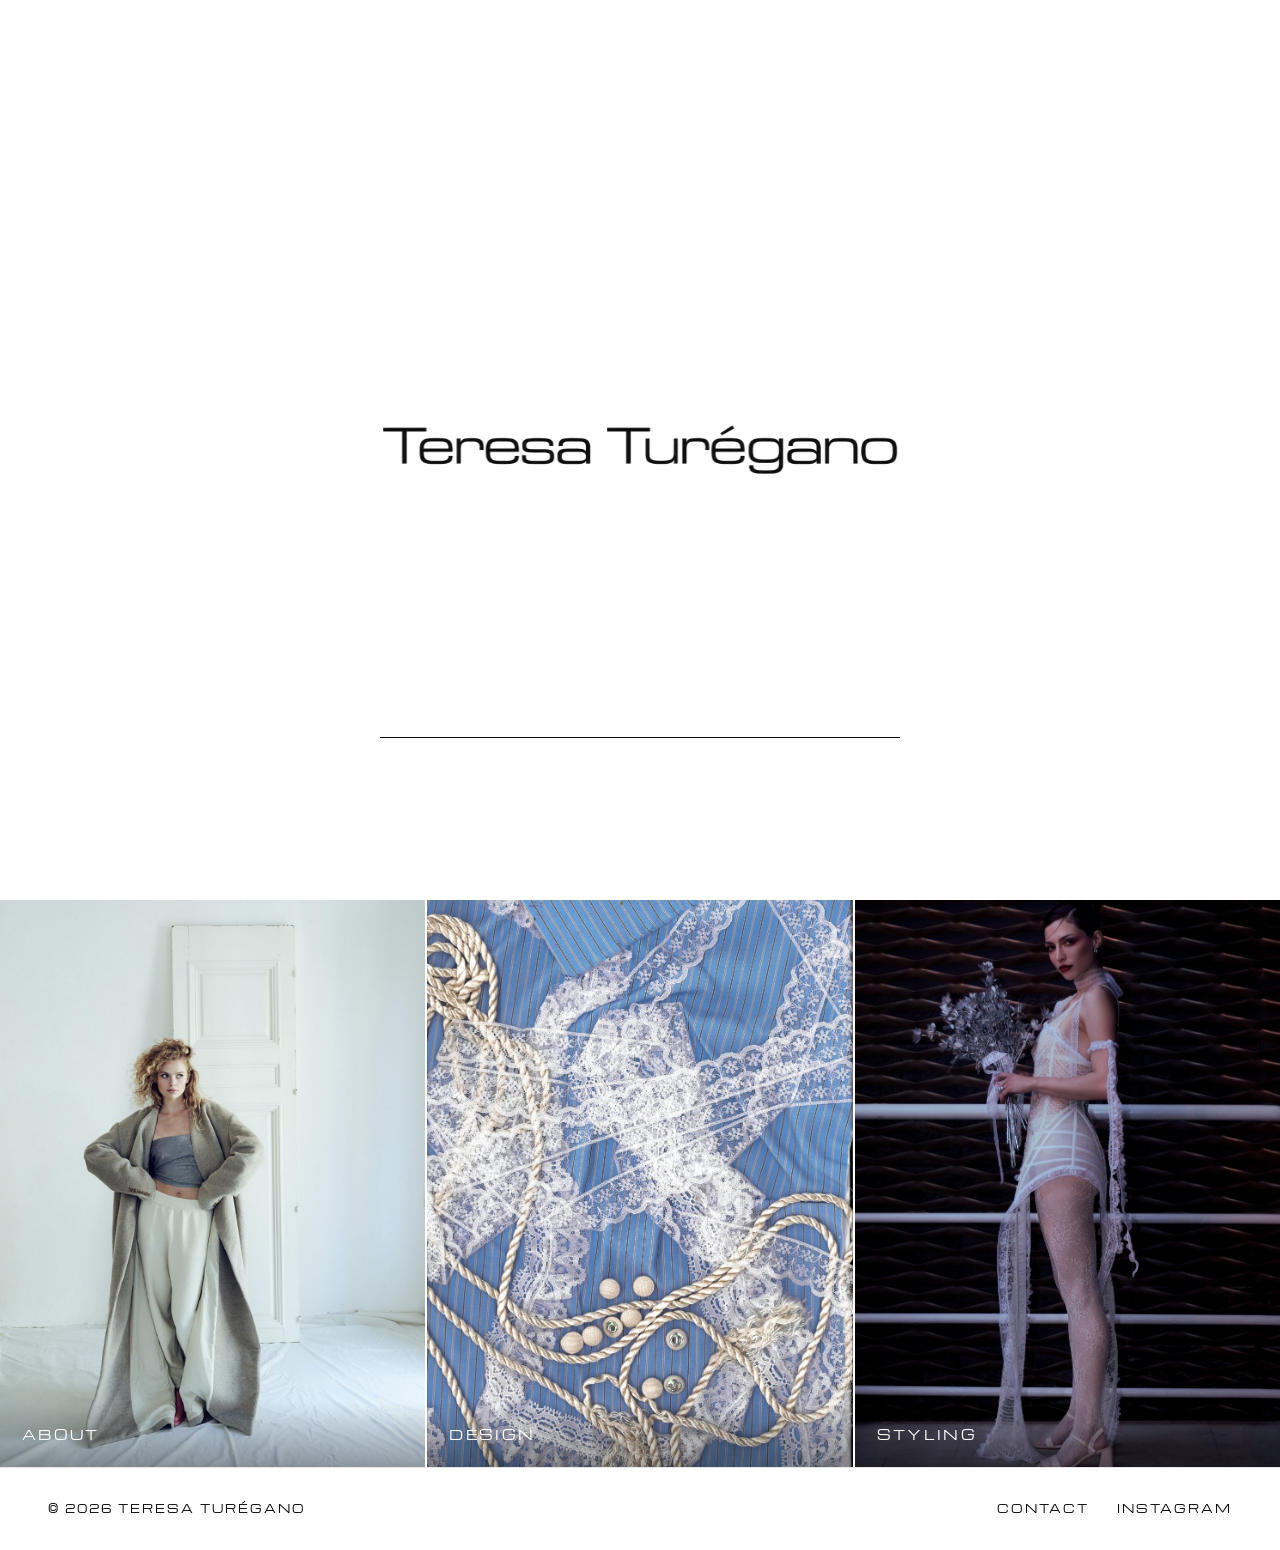
==== index.html @ 261fe831 "Add files via upload" ====
<!doctype html>
<html lang="es">
<head>
  <meta charset="utf-8">
  <meta name="viewport" content="width=device-width, initial-scale=1">
  <title>Teresa Turégano</title>
  <meta name="description" content="Teresa Turégano — creativa, diseñadora y estilista. Reinterpreta lo que ya existe para crear algo nuevo.">
  <link rel="icon" href="assets/img/favicon.png">
  <link rel="preconnect" href="https://fonts.googleapis.com">
  <link rel="preconnect" href="https://fonts.gstatic.com" crossorigin>
  <link href="https://fonts.googleapis.com/css2?family=Inter:wght@300;400&family=Michroma&display=swap" rel="stylesheet">
  <link rel="stylesheet" href="assets/css/style.css">
</head>
<body>

  <!-- Intro: logo de carga -->
  <div class="intro" aria-hidden="true">
    <img src="assets/img/logo-negro.png" alt="">
    <div class="intro__bar"></div>
  </div>

  <header class="header header--over">
    <a class="header__logo" href="index.html" aria-label="Teresa Turégano — inicio">
      <img src="assets/img/logo-negro.png" alt="Teresa Turégano">
    </a>
    <nav class="nav">
      <a class="label" href="about.html">About</a>
      <a class="label" href="design.html">Design</a>
      <a class="label" href="styling.html">Styling</a>
    </nav>
  </header>

  <!-- Vídeo a pantalla completa en bucle -->
  <section class="hero">
    <!-- Imagen de respaldo mientras no haya vídeo -->
    <img class="hero__poster" src="https://picsum.photos/seed/tt-hero/1920/1080?grayscale" alt="">
    <!-- SUSTITUIR: coloca tu vídeo en assets/video/hero.mp4 (y opcionalmente hero.webm) -->
    <video autoplay muted loop playsinline preload="auto" poster="https://picsum.photos/seed/tt-hero/1920/1080?grayscale">
      <source src="assets/video/hero.webm" type="video/webm">
      <source src="assets/video/hero.mp4" type="video/mp4">
    </video>
    <img class="hero__logo" src="assets/img/logo-blanco.png" alt="Teresa Turégano">
    <span class="hero__scroll label">Scroll</span>
  </section>

  <!-- Tres secciones -->
  <section class="sections">
    <a class="tile" href="about.html">
      <img src="assets/img/home/about.jpg" alt="About — Teresa Turégano">
      <div class="tile__name"><span class="label">About</span></div>
    </a>
    <a class="tile" href="design.html">
      <img src="assets/img/home/design.jpg" alt="Design — Teresa Turégano">
      <div class="tile__name"><span class="label">Design</span></div>
    </a>
    <a class="tile" href="styling.html">
      <img src="assets/img/home/styling.jpg" alt="Styling — Teresa Turégano">
      <div class="tile__name"><span class="label">Styling</span></div>
    </a>
  </section>

  <footer class="footer">
    <span class="label">© <span data-year>2026</span> Teresa Turégano</span>
    <div class="footer__links">
      <a class="label" href="mailto:teresagarciaturegano@gmail.com">Contact</a>
      <a class="label" href="https://www.instagram.com/teresa.turegano_estudio/" target="_blank" rel="noopener">Instagram</a>
    </div>
  </footer>

  <script src="assets/js/main.js"></script>
</body>
</html>
---- assets/css/style.css ----
/* =========================================================
   TERESA TURÉGANO — estilos
   ========================================================= */
:root {
  --bg: #ffffff;
  --fg: #0a0a0a;
  --muted: #8a8a8a;
  --line: #e6e6e6;
  --gutter: clamp(16px, 4vw, 48px);
  --display: "Michroma", "Eurostile", sans-serif;
  --text: "Inter", "Helvetica Neue", Arial, sans-serif;
  --ease: cubic-bezier(.65, 0, .35, 1);
}

*, *::before, *::after { box-sizing: border-box; }
html { -webkit-text-size-adjust: 100%; }
body {
  margin: 0;
  background: var(--bg);
  color: var(--fg);
  font-family: var(--text);
  font-weight: 300;
  font-size: 15px;
  line-height: 1.6;
  -webkit-font-smoothing: antialiased;
}
img, video { display: block; max-width: 100%; }
a { color: inherit; text-decoration: none; }

.label {
  font-family: var(--display);
  font-size: 11px;
  letter-spacing: .18em;
  text-transform: uppercase;
}
.muted { color: var(--muted); }

/* ---------- INTRO / CARGA ---------- */
.intro {
  position: fixed; inset: 0; z-index: 100;
  background: var(--bg);
  display: grid; place-items: center;
  transition: opacity .9s var(--ease), visibility .9s;
}
.intro img {
  width: min(62vw, 520px);
  opacity: 0;
  animation: introLogo 2.2s var(--ease) forwards;
}
.intro__bar {
  position: absolute; left: 50%; bottom: 18%;
  width: min(62vw, 520px); height: 1px;
  transform: translateX(-50%);
  background: var(--line); overflow: hidden;
}
.intro__bar::after {
  content: ""; position: absolute; inset: 0;
  background: var(--fg);
  transform: scaleX(0); transform-origin: left;
  animation: introBar 2.2s var(--ease) forwards;
}
.intro.is-done { opacity: 0; visibility: hidden; }
@keyframes introLogo {
  0% { opacity: 0; letter-spacing: 0; filter: blur(6px); transform: scale(.97); }
  45%, 100% { opacity: 1; filter: blur(0); transform: scale(1); }
}
@keyframes introBar { to { transform: scaleX(1); } }
body.is-loading { overflow: hidden; }

/* ---------- CABECERA ---------- */
.header {
  position: fixed; top: 0; left: 0; right: 0; z-index: 50;
  display: flex; align-items: center; justify-content: space-between;
  padding: 22px var(--gutter);
  background: rgba(255,255,255,.92);
  backdrop-filter: blur(8px);
  transition: background .4s, color .4s;
}
.header__logo img { height: 14px; width: auto; }
.header__logo .logo-w { display: none; }
.nav { display: flex; gap: clamp(18px, 3vw, 40px); }
.nav a { position: relative; padding: 4px 0; }
.nav a::after {
  content: ""; position: absolute; left: 0; right: 0; bottom: 0; height: 1px;
  background: currentColor; transform: scaleX(0); transform-origin: right;
  transition: transform .4s var(--ease);
}
.nav a:hover::after, .nav a[aria-current="page"]::after { transform: scaleX(1); transform-origin: left; }

/* cabecera transparente sobre el vídeo (home) */
.header--over { background: transparent; backdrop-filter: none; color: #fff; }
.header--over .header__logo { opacity: 0; pointer-events: none; transition: opacity .4s; }
.header--over.is-solid { background: rgba(255,255,255,.92); backdrop-filter: blur(8px); color: var(--fg); }
.header--over.is-solid .header__logo { opacity: 1; pointer-events: auto; }

/* ---------- HERO VÍDEO ---------- */
.hero {
  position: relative; height: 100vh; height: 100svh;
  overflow: hidden; background: #111;
}
.hero video, .hero__poster {
  position: absolute; inset: 0; width: 100%; height: 100%; object-fit: cover;
}
.hero::after { content: ""; position: absolute; inset: 0; background: rgba(0,0,0,.18); }
.hero__logo {
  position: absolute; z-index: 2; left: 50%; top: 50%;
  width: min(70vw, 560px);
  transform: translate(-50%, -50%);
}
.hero__scroll {
  position: absolute; z-index: 2; bottom: 28px; left: 50%;
  transform: translateX(-50%); color: #fff;
}

/* ---------- SECCIONES HOME ---------- */
.sections {
  display: grid; grid-template-columns: repeat(3, 1fr);
  gap: 2px; background: var(--bg);
}
.tile { position: relative; display: block; overflow: hidden; aspect-ratio: 3 / 4; background: #eee; }
.tile img {
  width: 100%; height: 100%; object-fit: cover;
  transition: transform 1.2s var(--ease);
}
.tile:hover img { transform: scale(1.04); }
.tile__name {
  position: absolute; left: 0; right: 0; bottom: 0;
  padding: 22px; color: #fff;
  display: flex; justify-content: space-between; align-items: end;
  background: linear-gradient(transparent, rgba(0,0,0,.35));
}
.tile__name .label { font-size: 13px; }

/* ---------- PÁGINAS INTERNAS ---------- */
main.page { padding: 140px var(--gutter) 80px; }
.page-title {
  font-family: var(--display); font-weight: 400;
  font-size: clamp(26px, 4.4vw, 56px);
  letter-spacing: .02em; line-height: 1.1;
  margin: 0 0 clamp(40px, 7vw, 96px);
}

/* about */
.about { display: grid; grid-template-columns: 5fr 6fr; gap: clamp(32px, 6vw, 96px); align-items: start; }
.about__img { aspect-ratio: 4 / 5; object-fit: cover; width: 100%; filter: grayscale(1); }
.about__text p.lead {
  font-size: clamp(20px, 2.4vw, 30px); line-height: 1.35; font-weight: 300;
  margin: 0 0 32px;
}
.about__meta { border-top: 1px solid var(--line); padding-top: 24px; display: grid; gap: 10px; }
.about__meta div { display: flex; justify-content: space-between; gap: 16px; }

/* subnav */
.subnav { display: flex; gap: 28px; flex-wrap: wrap; margin-bottom: 64px; }
.subnav a { color: var(--muted); transition: color .3s; }
.subnav a:hover { color: var(--fg); }

/* bloques */
.block { padding: 48px 0 96px; border-top: 1px solid var(--line); scroll-margin-top: 90px; }
.block__head {
  display: flex; justify-content: space-between; align-items: baseline;
  gap: 16px; flex-wrap: wrap; margin-bottom: 40px;
}
.block__title { font-family: var(--display); font-weight: 400; font-size: clamp(18px, 2.2vw, 26px); margin: 0; letter-spacing: .04em; }
.block__intro { max-width: 520px; margin: -16px 0 40px; color: var(--muted); }

/* rejilla de colecciones / trabajos */
.grid { display: grid; grid-template-columns: repeat(3, 1fr); gap: clamp(16px, 2vw, 28px); }
.grid--4 { grid-template-columns: repeat(4, 1fr); }
.card figure { margin: 0; overflow: hidden; background: #f2f2f2; aspect-ratio: 3 / 4; }
.card img { width: 100%; height: 100%; object-fit: cover; transition: transform 1.2s var(--ease); }
.card:hover img { transform: scale(1.04); }
.card__cap { display: flex; justify-content: space-between; gap: 12px; padding-top: 12px; }
.card__cap span:first-child { font-weight: 400; }

/* proyecto destacado */
.featured { display: grid; grid-template-columns: 7fr 5fr; gap: clamp(24px, 4vw, 64px); align-items: end; margin-bottom: 96px; }
.featured__media { display: grid; grid-template-columns: 2fr 1fr; gap: 12px; }
.featured__media img { width: 100%; height: 100%; object-fit: cover; aspect-ratio: 3 / 4; background: #f2f2f2; }
.featured__media img:first-child { grid-row: span 2; aspect-ratio: auto; height: 100%; }
.featured h2 { font-family: var(--display); font-weight: 400; font-size: clamp(22px, 2.8vw, 36px); line-height: 1.2; margin: 16px 0 24px; }
.stats { display: flex; gap: 40px; border-top: 1px solid var(--line); padding-top: 20px; margin: 28px 0; }
.stats strong { display: block; font-family: var(--display); font-weight: 400; font-size: clamp(28px, 3.4vw, 44px); line-height: 1; margin-bottom: 8px; }

/* lista (videoclips / alfombra roja) */
.list { border-top: 1px solid var(--line); }
.list li { list-style: none; }
.row {
  display: grid; grid-template-columns: 1fr 1fr auto; gap: 16px; align-items: center;
  padding: 22px 0; border-bottom: 1px solid var(--line);
  transition: padding .4s var(--ease);
}
.row:hover { padding-left: 12px; }
.row__title { font-size: clamp(17px, 1.8vw, 22px); font-weight: 400; }
ul.list { padding: 0; margin: 0; }

/* ---------- PIE ---------- */
.footer {
  display: flex; justify-content: space-between; align-items: center; gap: 16px; flex-wrap: wrap;
  padding: 32px var(--gutter);
  border-top: 1px solid var(--line);
}
.footer a:hover { color: var(--muted); }


/* ---------- PIE: enlaces ---------- */
.footer__links { display: flex; gap: 28px; }

/* ---------- DESIGN: rejillas extra ---------- */
.grid--2 { grid-template-columns: repeat(2, 1fr); }
.subnav--small { margin: -8px 0 48px; gap: 22px; }
.subblock { padding-top: 24px; margin-bottom: 72px; scroll-margin-top: 90px; }
.subblock:last-child { margin-bottom: 0; }
.subblock__title { margin: 0 0 24px; font-weight: 400; }
.product figure { margin: 0; overflow: hidden; background: #f2f2f2; aspect-ratio: 3 / 4; }
.product img { width: 100%; height: 100%; object-fit: cover; transition: transform 1.2s var(--ease); }
.product:hover img { transform: scale(1.04); }
.product__name { font-weight: 400; font-size: 15px; margin: 14px 0 4px; }
.product__desc { margin: 0; color: var(--muted); font-size: 13px; line-height: 1.5; max-width: 34ch; }

/* ---------- PÁGINA DE COLECCIÓN ---------- */
.back { display: inline-block; margin-bottom: 40px; transition: color .3s; }
.back:hover { color: var(--fg); }
.collection {
  display: grid; grid-template-columns: 5fr 6fr; gap: clamp(32px, 6vw, 96px);
  align-items: center; margin-bottom: clamp(64px, 10vw, 140px);
}
.collection__title {
  font-family: var(--display); font-weight: 400;
  font-size: clamp(28px, 4.2vw, 56px); line-height: 1.1; letter-spacing: .02em;
  margin: 16px 0 28px; text-wrap: balance;
}
.collection__text p { max-width: 44ch; margin: 0; font-size: 16px; }
.collection__cover { margin: 0; aspect-ratio: 4 / 5; overflow: hidden; background: #f2f2f2; }
.collection__cover img { width: 100%; height: 100%; object-fit: cover; }

.gallery { display: grid; grid-template-columns: repeat(2, 1fr); gap: clamp(12px, 1.6vw, 24px); }
.gallery figure { margin: 0; overflow: hidden; background: #f2f2f2; }
.gallery img { width: 100%; height: 100%; object-fit: cover; }
.g-v { aspect-ratio: 3 / 4; }
.g-h { grid-column: 1 / -1; aspect-ratio: 3 / 2; }
.g-v--single { grid-column: 1 / -1; justify-self: center; width: calc(50% - clamp(12px, 1.6vw, 24px) / 2); }

@media (max-width: 900px) {
  .grid--2 { grid-template-columns: repeat(2, 1fr); }
  .collection { grid-template-columns: 1fr; }
  .collection__cover { order: -1; }
}
@media (max-width: 560px) {
  .grid--2 { grid-template-columns: 1fr; }
  .gallery { grid-template-columns: 1fr; }
  .g-v--single { width: 100%; }
}


/* ---------- ENCAJE EN PANTALLA ---------- */
/* Tarjetas e imágenes caben enteras (imagen + título) en la pantalla */
.grid--2 .card figure { aspect-ratio: auto; height: clamp(300px, calc(100svh - 340px), 700px); }
.collection__cover { aspect-ratio: auto; height: clamp(320px, calc(100svh - 200px), 820px); }
.g-v { aspect-ratio: auto; height: clamp(300px, calc(100svh - 140px), 900px); }
.g-h { aspect-ratio: auto; height: clamp(220px, calc(100svh - 140px), 900px); }

/* ---------- ENTRADAS CON FOTO (videoclips, alfombras rojas, apariciones) ---------- */
.entry { display: grid; grid-template-columns: 7fr 5fr; gap: clamp(24px, 4vw, 64px); align-items: end; }
.entry + .entry { margin-top: 64px; }
.entry__media { margin: 0; overflow: hidden; background: #f2f2f2; aspect-ratio: 16 / 9; max-height: calc(100svh - 200px); }
.entry__media--v { aspect-ratio: 3 / 4; height: clamp(300px, calc(100svh - 200px), 760px); width: auto; max-width: 100%; justify-self: end; }
.entry__media img { width: 100%; height: 100%; object-fit: cover; }
.entry__text { display: grid; gap: 10px; align-content: end; min-width: 0; }
.entry__text p { margin: 0; }
.entry__title { font-family: var(--display); font-weight: 400; font-size: clamp(20px, 2.2vw, 28px); line-height: 1.25; margin: 4px 0 0; text-wrap: balance; }
.entry__note {
  display: flex; align-items: baseline; gap: 18px; max-width: 46ch;
  margin-top: 18px !important; padding-top: 16px; border-top: 1px solid var(--line);
}
.entry__rank { font-family: var(--display); font-size: clamp(26px, 3vw, 40px); line-height: 1; white-space: nowrap; }
@media (max-width: 900px) {
  .entry { grid-template-columns: 1fr; }
  .entry__media--v { justify-self: start; }
}

/* ---------- APARICIÓN ---------- */
.reveal { opacity: 0; transform: translateY(24px); transition: opacity 1s var(--ease), transform 1s var(--ease); }
.reveal.is-in { opacity: 1; transform: none; }

/* ---------- RESPONSIVE ---------- */
@media (max-width: 900px) {
  .sections { grid-template-columns: 1fr; }
  .tile { aspect-ratio: 4 / 3; }
  .grid, .grid--4 { grid-template-columns: repeat(2, 1fr); }
  .about, .featured, .entry { grid-template-columns: 1fr; }
}
@media (max-width: 560px) {
  .header { padding: 18px var(--gutter); }
  .header__logo img { height: 11px; }
  .nav { gap: 16px; }
  .nav .label { font-size: 10px; letter-spacing: .12em; }
  .grid, .grid--4 { grid-template-columns: 1fr; }
  .row { grid-template-columns: 1fr; gap: 4px; }
  main.page { padding-top: 110px; }
}
@media (prefers-reduced-motion: reduce) {
  *, *::before, *::after { animation-duration: .01ms !important; transition-duration: .01ms !important; }
}
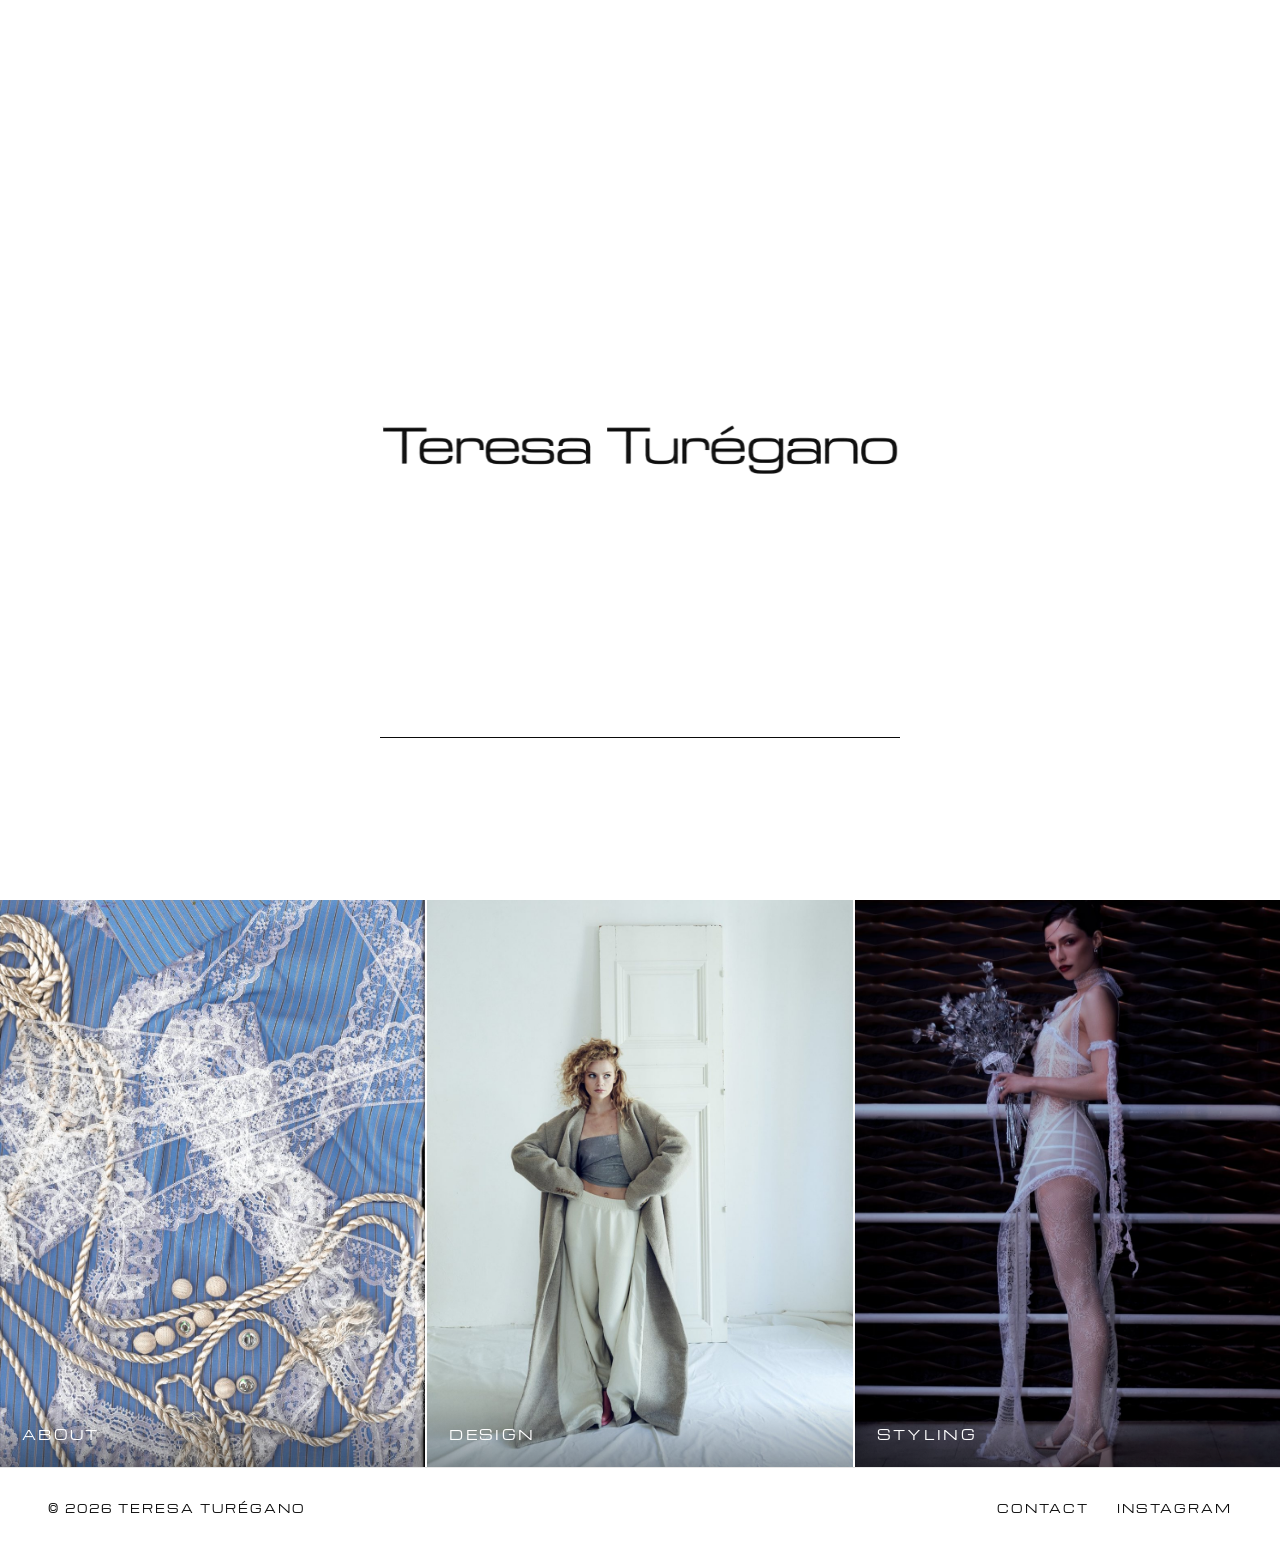
==== commit 1d76318d: "Add files via upload" ====
--- a/index.html
+++ b/index.html
@@ -46,14 +46,14 @@
   <!-- Tres secciones -->
   <section class="sections">
     <a class="tile" href="about.html">
-      <img src="assets/img/home/about.jpg" alt="About — Teresa Turégano">
+      <img src="assets/img/home/design.jpg" alt="About — Teresa Turégano">
       <div class="tile__name"><span class="label">About</span></div>
     </a>
     <a class="tile" href="design.html">
-      <img src="assets/img/home/design.jpg" alt="Design — Teresa Turégano">
+      <img src="assets/img/home/about.jpg" alt="Design — Teresa Turégano">
       <div class="tile__name"><span class="label">Design</span></div>
     </a>
-    <a class="tile" href="styling.html">
+    <a class="tile tile--styling" href="styling.html">
       <img src="assets/img/home/styling.jpg" alt="Styling — Teresa Turégano">
       <div class="tile__name"><span class="label">Styling</span></div>
     </a>
--- a/assets/css/style.css
+++ b/assets/css/style.css
@@ -279,6 +279,38 @@
   .entry__media--v { justify-self: start; }
 }
 
+
+/* ---------- EMESTUDIOS: carrusel lateral ---------- */
+.subblock__head { display: flex; justify-content: space-between; align-items: center; gap: 16px; margin-bottom: 20px; }
+.subblock__head .subblock__title { margin: 0; }
+.rail-nav { display: flex; gap: 8px; }
+.rail-btn {
+  width: 36px; height: 36px; border: 1px solid var(--line); background: var(--bg); color: var(--fg);
+  font: 400 14px/1 var(--text); cursor: pointer; transition: border-color .3s, opacity .3s;
+}
+.rail-btn:hover { border-color: var(--fg); }
+.rail-btn:disabled { opacity: .3; cursor: default; border-color: var(--line); }
+.rail-btn:focus-visible { outline: 1px solid var(--fg); outline-offset: 2px; }
+.rail {
+  --cols: 4; --gap: clamp(12px, 1.6vw, 24px);
+  display: grid; grid-auto-flow: column;
+  grid-auto-columns: calc((100% - (var(--cols) - 1) * var(--gap)) / var(--cols));
+  gap: var(--gap); overflow-x: auto; scroll-snap-type: x mandatory;
+  scrollbar-width: none; -webkit-overflow-scrolling: touch;
+}
+.rail::-webkit-scrollbar { display: none; }
+.rail .product { scroll-snap-align: start; min-width: 0; }
+.rail .product figure { aspect-ratio: 4 / 5; }
+.subblock { margin-bottom: 56px; }
+@media (max-width: 900px) { .rail { --cols: 3; } }
+@media (max-width: 560px) { .rail { --cols: 2; } }
+
+/* ---------- Home: encuadre de la foto de Styling en móvil ---------- */
+@media (max-width: 900px) { .tile--styling img { object-position: 55% 6%; } }
+
+/* ---------- Styling: número del ranking más pequeño en ordenador ---------- */
+@media (min-width: 901px) { .entry__rank { font-size: 22px; } }
+
 /* ---------- APARICIÓN ---------- */
 .reveal { opacity: 0; transform: translateY(24px); transition: opacity 1s var(--ease), transform 1s var(--ease); }
 .reveal.is-in { opacity: 1; transform: none; }
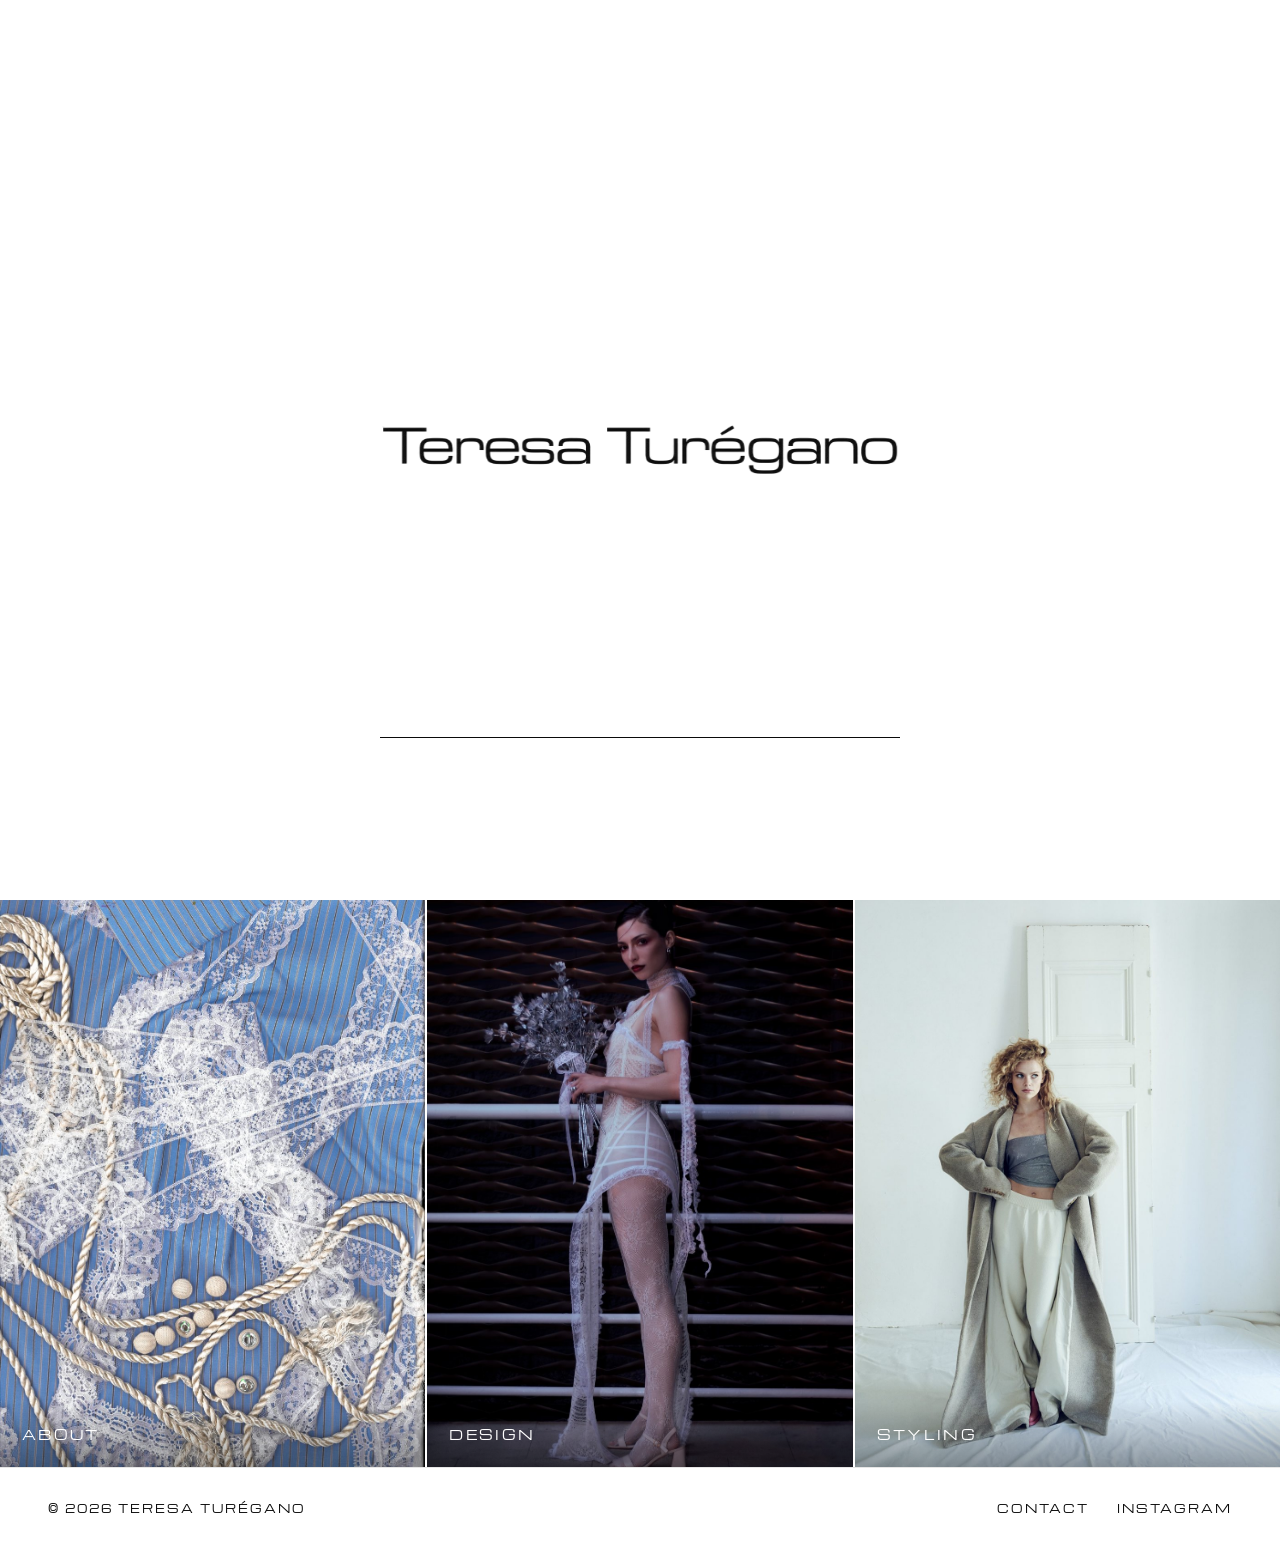
==== commit 65afdfa4: "Add files via upload" ====
--- a/index.html
+++ b/index.html
@@ -32,13 +32,10 @@
 
   <!-- Vídeo a pantalla completa en bucle -->
   <section class="hero">
-    <!-- Imagen de respaldo mientras no haya vídeo -->
-    <img class="hero__poster" src="https://picsum.photos/seed/tt-hero/1920/1080?grayscale" alt="">
-    <!-- SUSTITUIR: coloca tu vídeo en assets/video/hero.mp4 (y opcionalmente hero.webm) -->
-    <video autoplay muted loop playsinline preload="auto" poster="https://picsum.photos/seed/tt-hero/1920/1080?grayscale">
-      <source src="assets/video/hero.webm" type="video/webm">
-      <source src="assets/video/hero.mp4" type="video/mp4">
-    </video>
+    <!-- Imagen de portada a pantalla completa -->
+    <img class="hero__poster" src="assets/img/home/home-cover.jpg"
+         srcset="assets/img/home/home-cover-1200.jpg 1200w, assets/img/home/home-cover.jpg 2400w"
+         sizes="100vw" alt="Teresa Turégano — portada" fetchpriority="high">
     <img class="hero__logo" src="assets/img/logo-blanco.png" alt="Teresa Turégano">
     <span class="hero__scroll label">Scroll</span>
   </section>
@@ -49,12 +46,12 @@
       <img src="assets/img/home/design.jpg" alt="About — Teresa Turégano">
       <div class="tile__name"><span class="label">About</span></div>
     </a>
-    <a class="tile" href="design.html">
-      <img src="assets/img/home/about.jpg" alt="Design — Teresa Turégano">
+    <a class="tile tile--design" href="design.html">
+      <img src="assets/img/home/styling.jpg" alt="Design — Teresa Turégano">
       <div class="tile__name"><span class="label">Design</span></div>
     </a>
     <a class="tile tile--styling" href="styling.html">
-      <img src="assets/img/home/styling.jpg" alt="Styling — Teresa Turégano">
+      <img src="assets/img/home/about.jpg" alt="Styling — Teresa Turégano">
       <div class="tile__name"><span class="label">Styling</span></div>
     </a>
   </section>
--- a/assets/css/style.css
+++ b/assets/css/style.css
@@ -306,10 +306,22 @@
 @media (max-width: 560px) { .rail { --cols: 2; } }
 
 /* ---------- Home: encuadre de la foto de Styling en móvil ---------- */
-@media (max-width: 900px) { .tile--styling img { object-position: 55% 6%; } }
+@media (max-width: 900px) {
+  .tile--design img { object-position: 55% 6%; }
+  .tile--styling img { object-position: 50% 18%; }
+}
 
 /* ---------- Styling: número del ranking más pequeño en ordenador ---------- */
 @media (min-width: 901px) { .entry__rank { font-size: 22px; } }
+
+
+/* ---------- Portadas reales ---------- */
+.hero__poster { object-position: 68% 50%; }
+@media (max-width: 900px) { .hero__poster { object-position: 75% 50%; } }
+.hero::after { background: rgba(0,0,0,.12); }
+.collection__cover { aspect-ratio: auto; height: auto; max-height: none; background: none; }
+.collection__cover img { width: 100%; height: auto; max-height: calc(100svh - 180px); object-fit: contain; object-position: right center; }
+@media (max-width: 900px) { .collection__cover img { object-position: center; } }
 
 /* ---------- APARICIÓN ---------- */
 .reveal { opacity: 0; transform: translateY(24px); transition: opacity 1s var(--ease), transform 1s var(--ease); }
